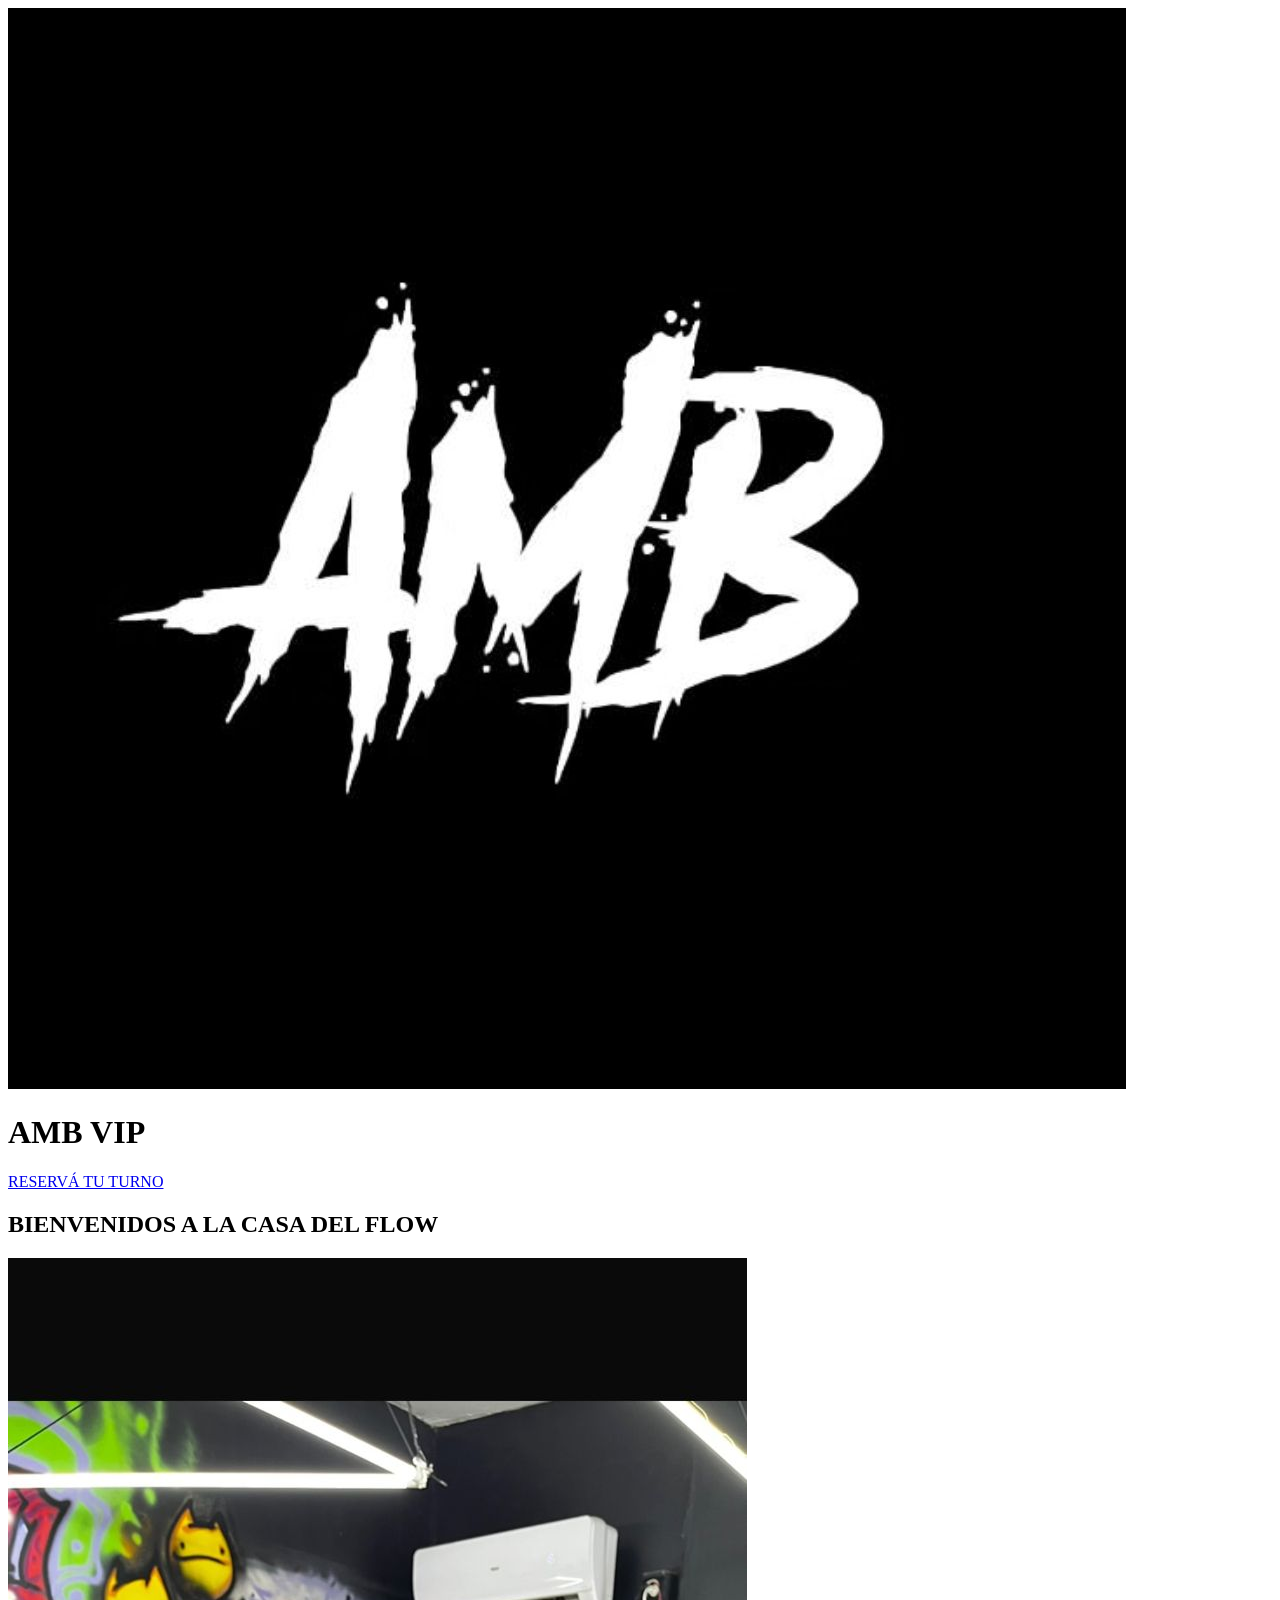
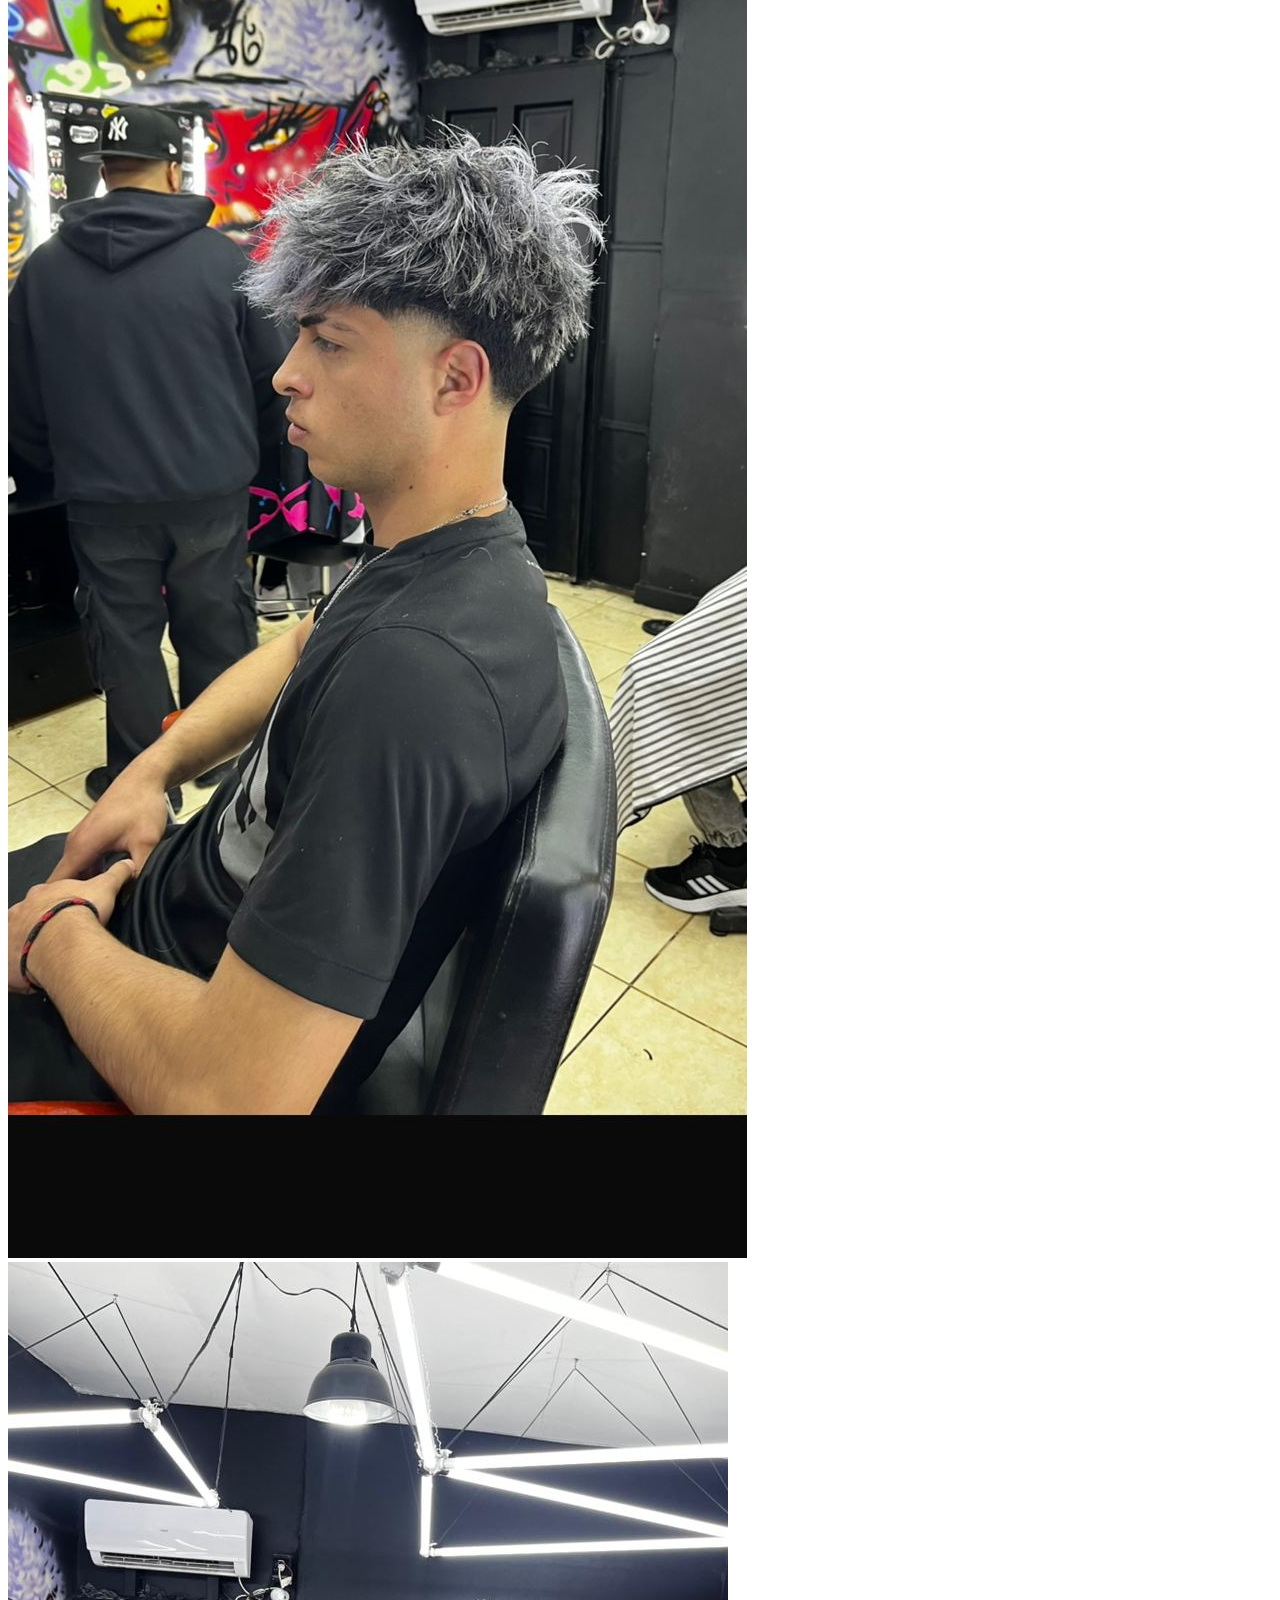
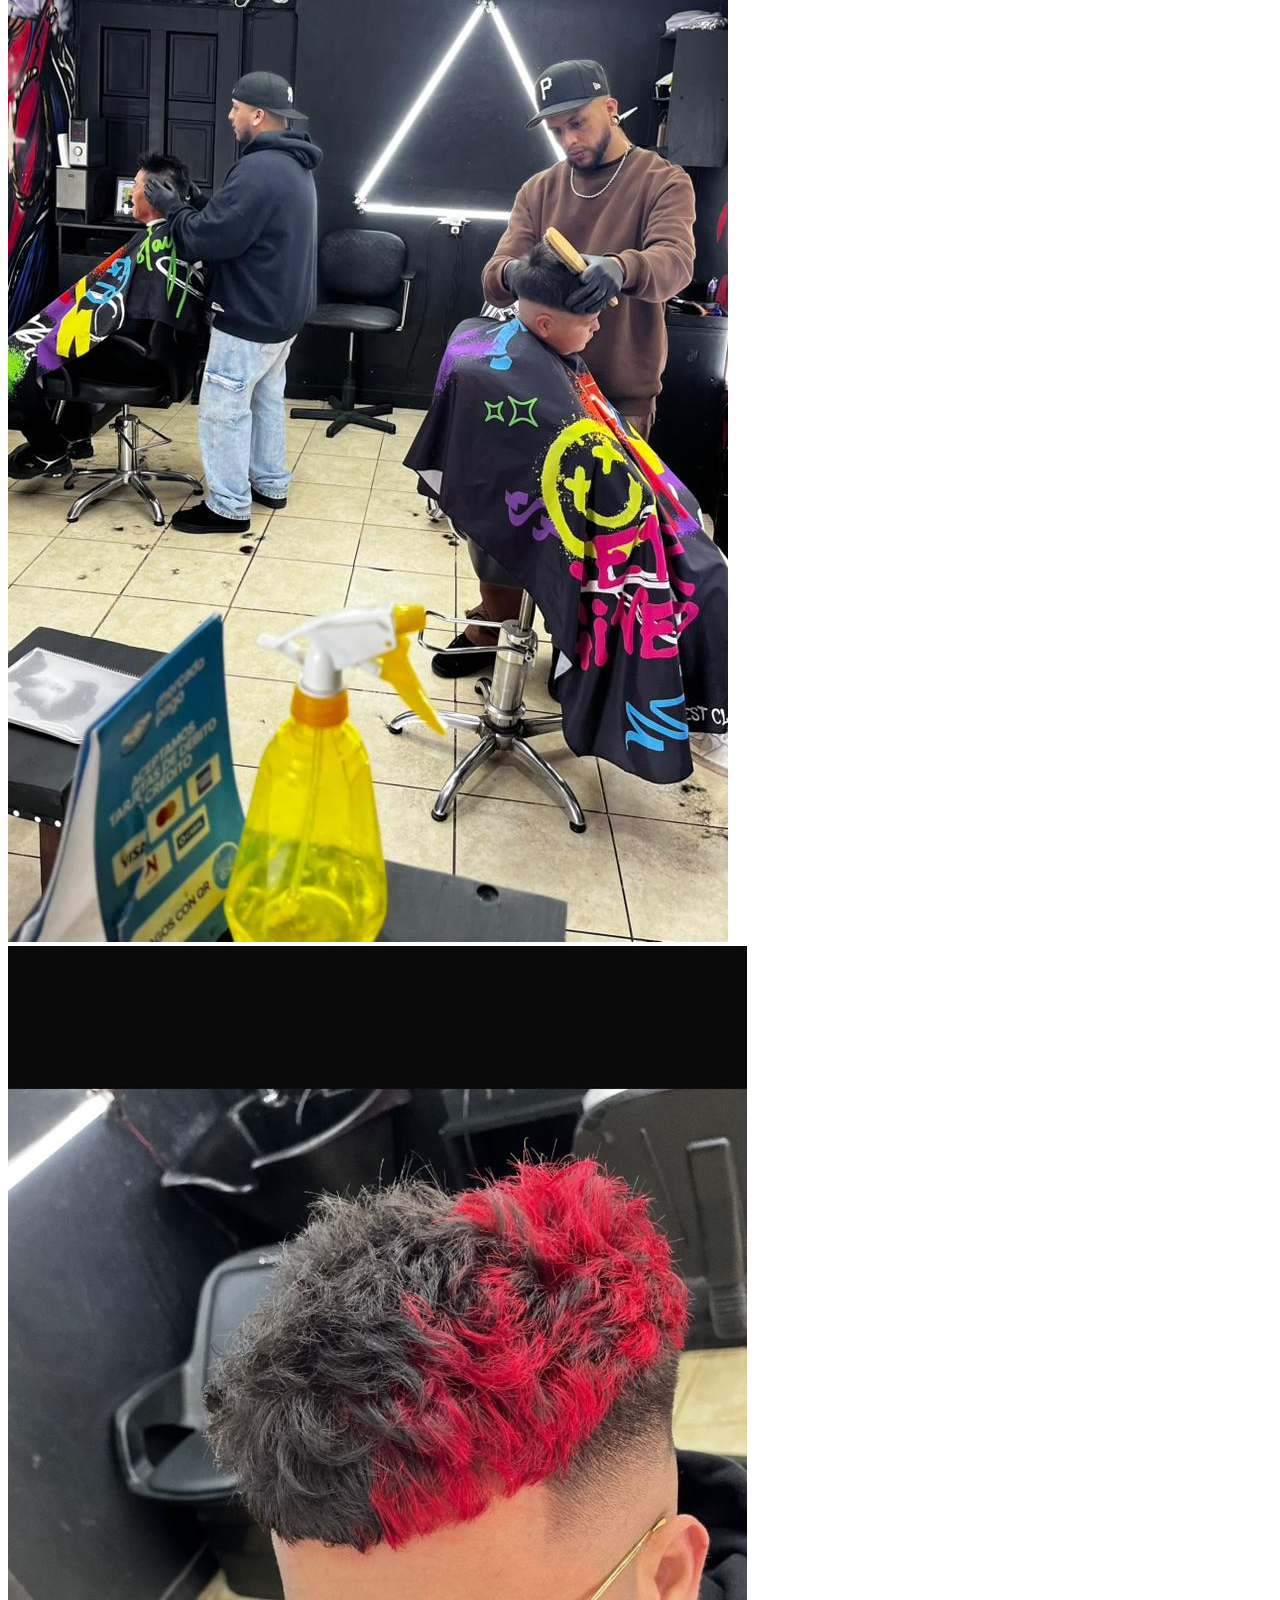
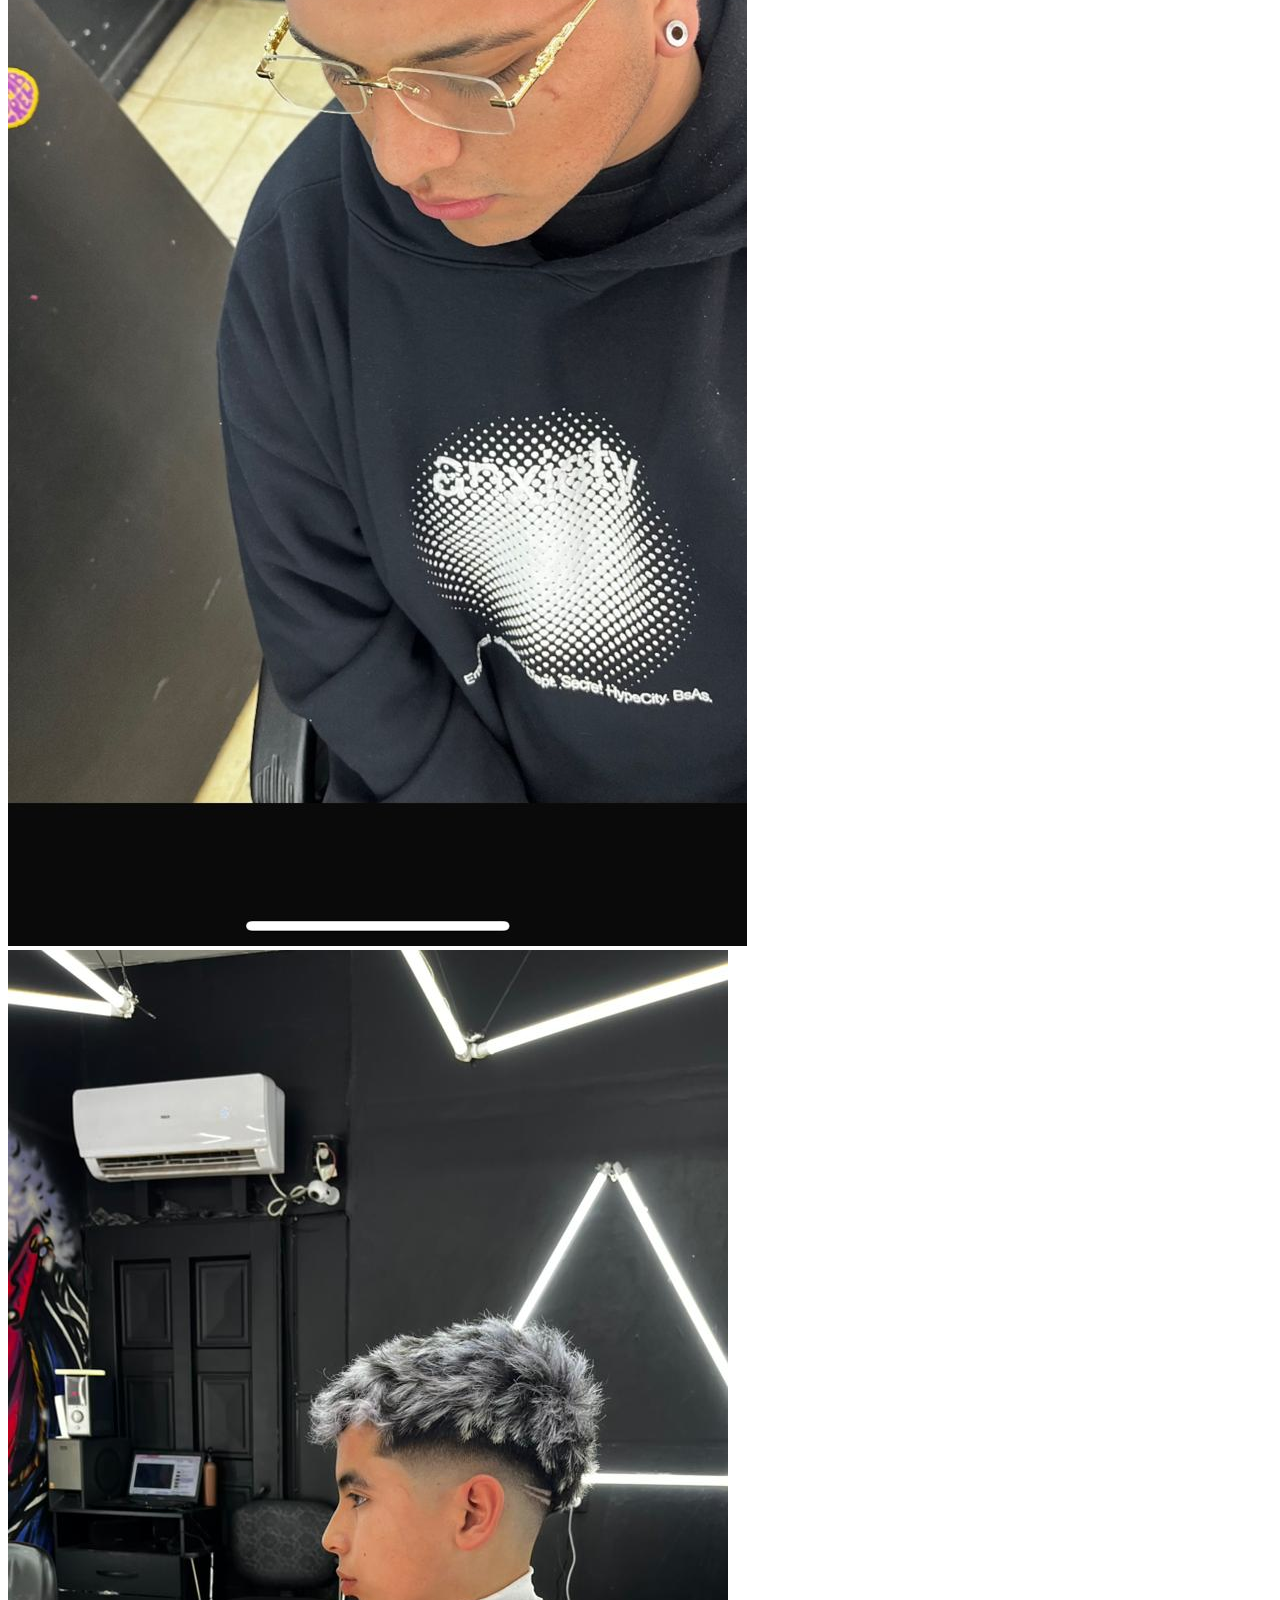
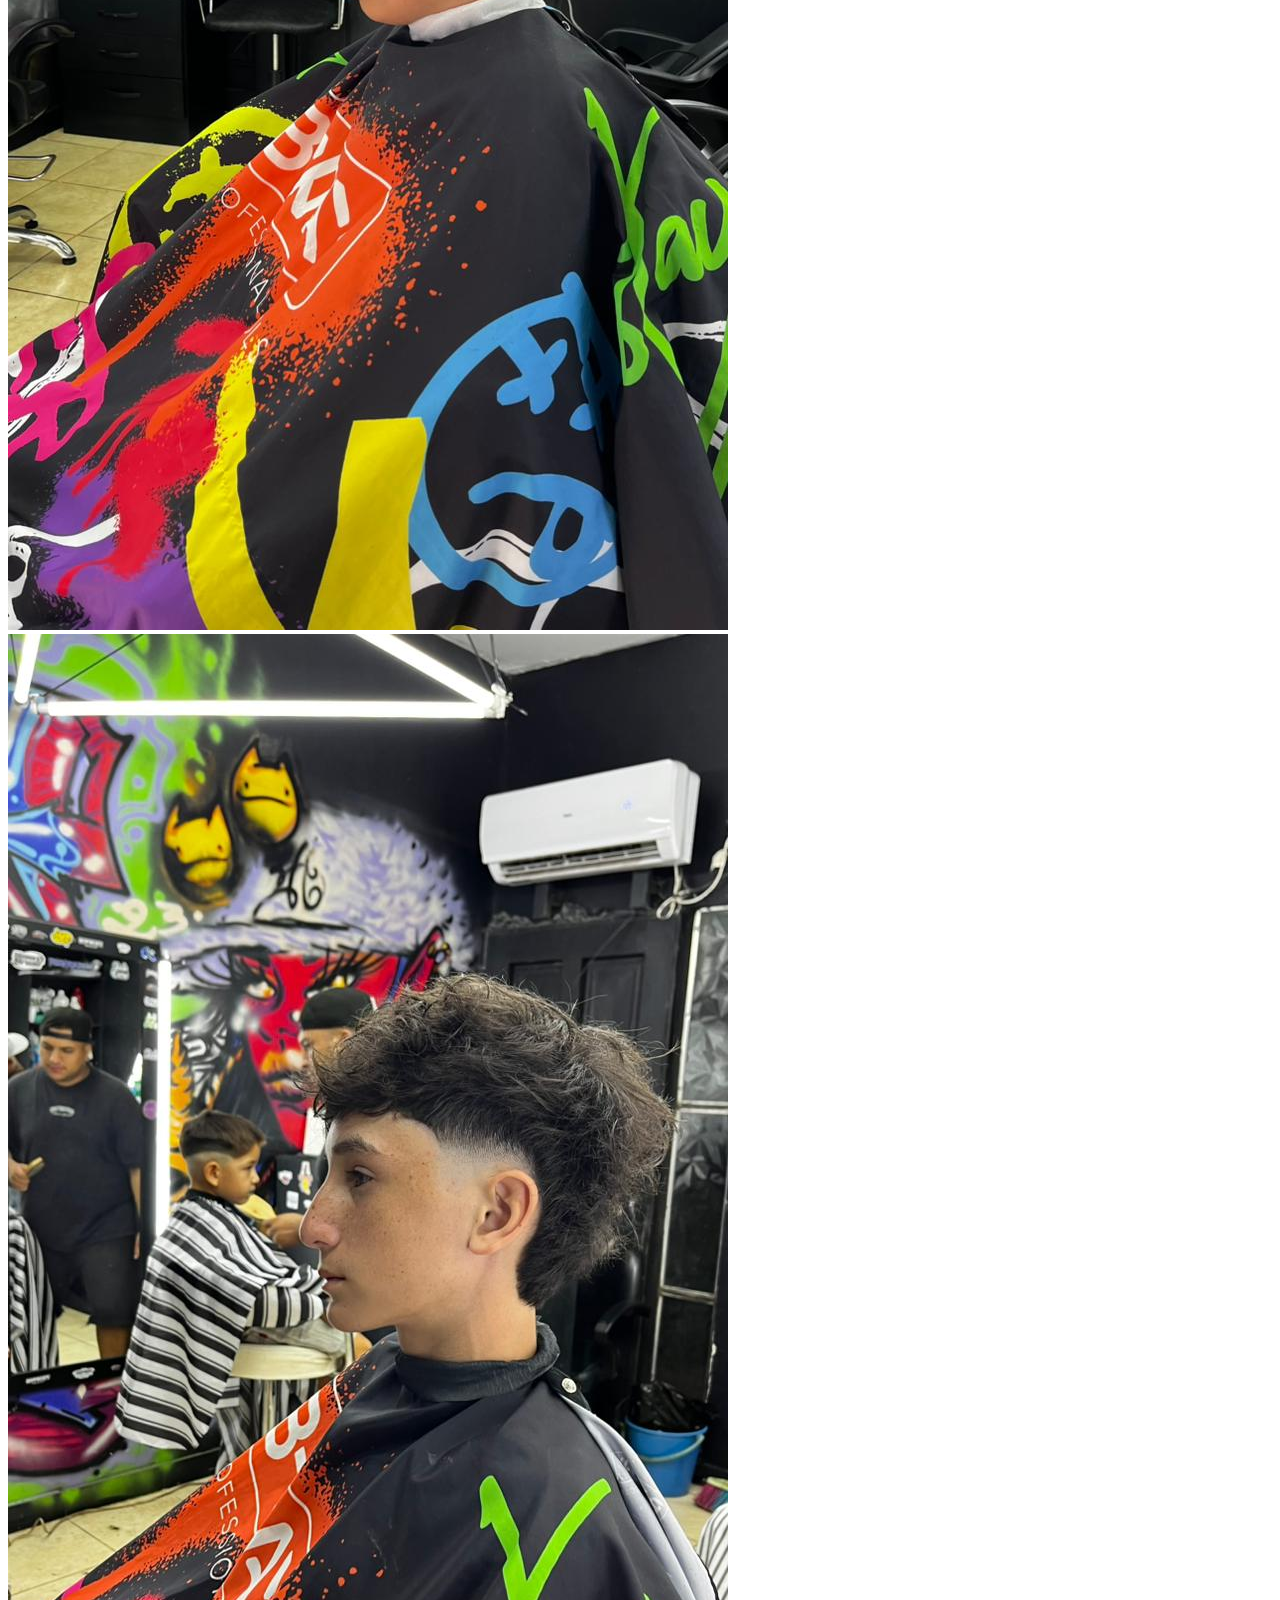
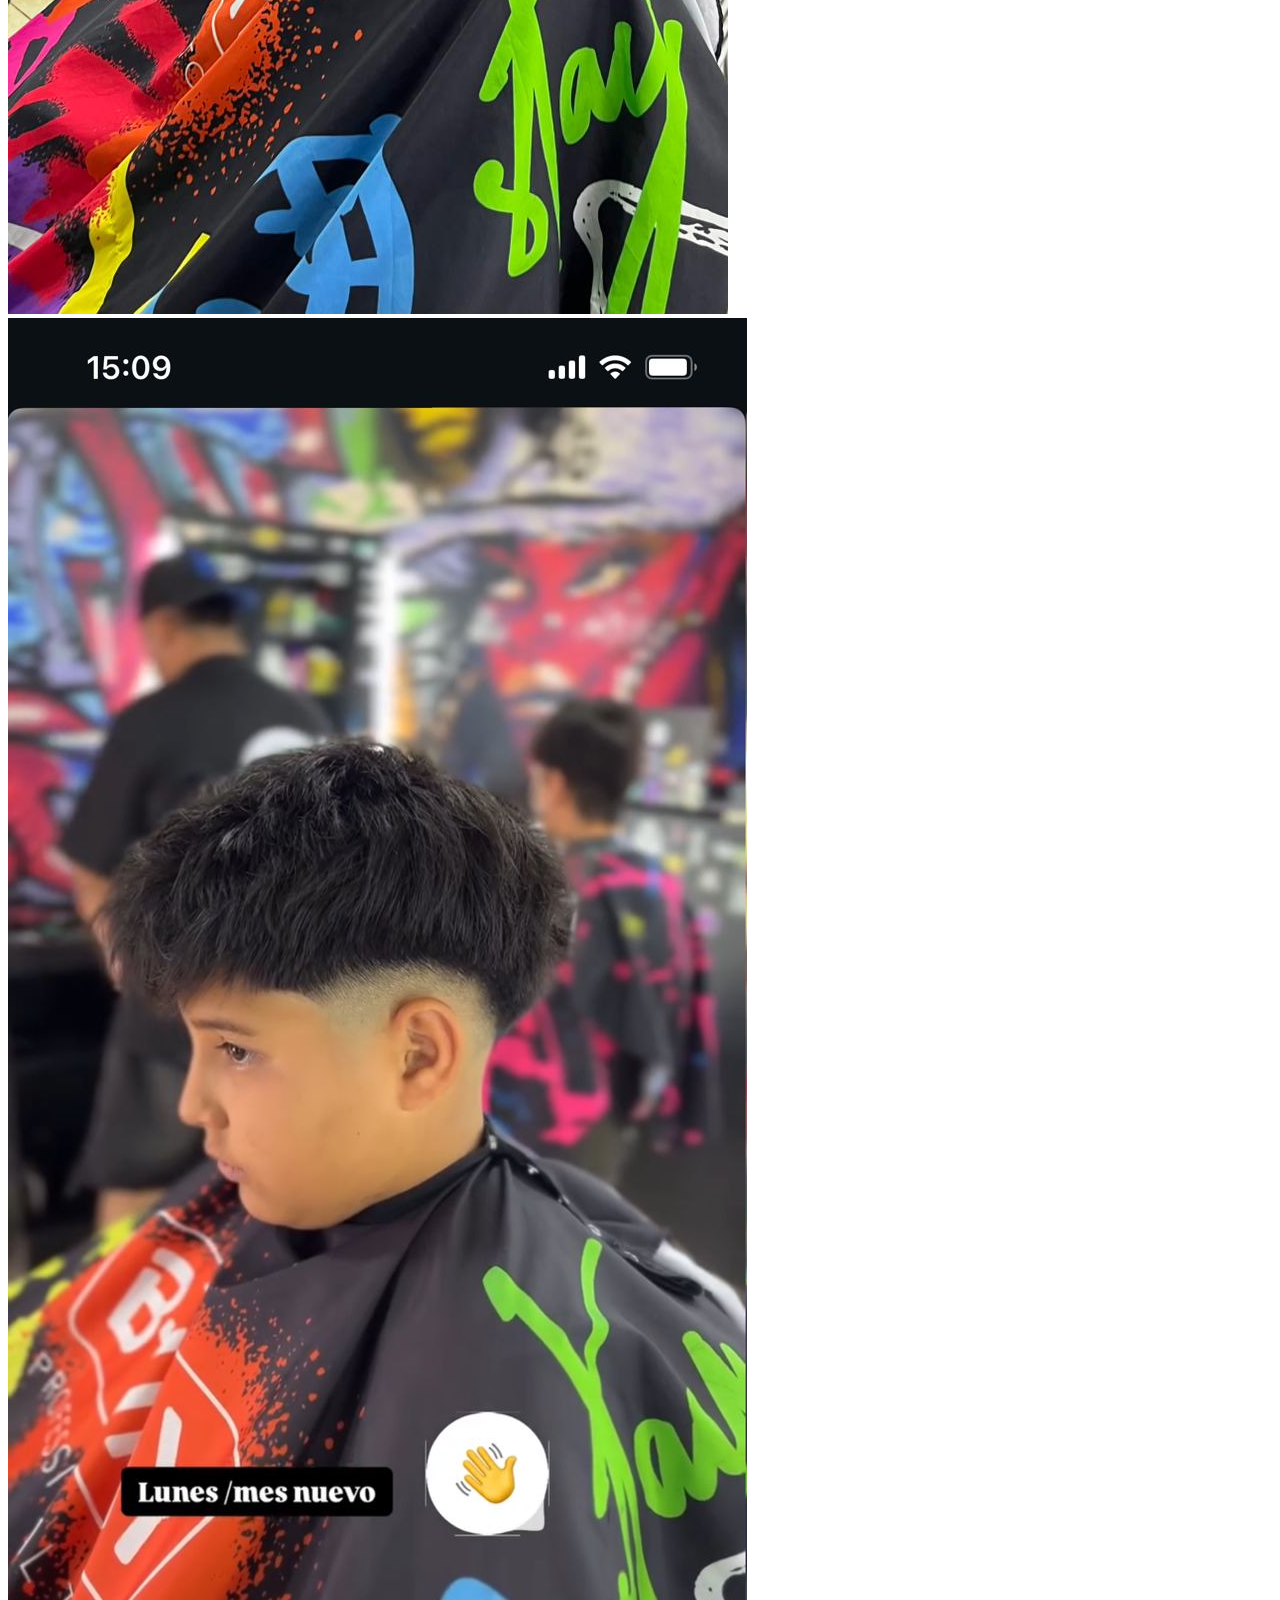
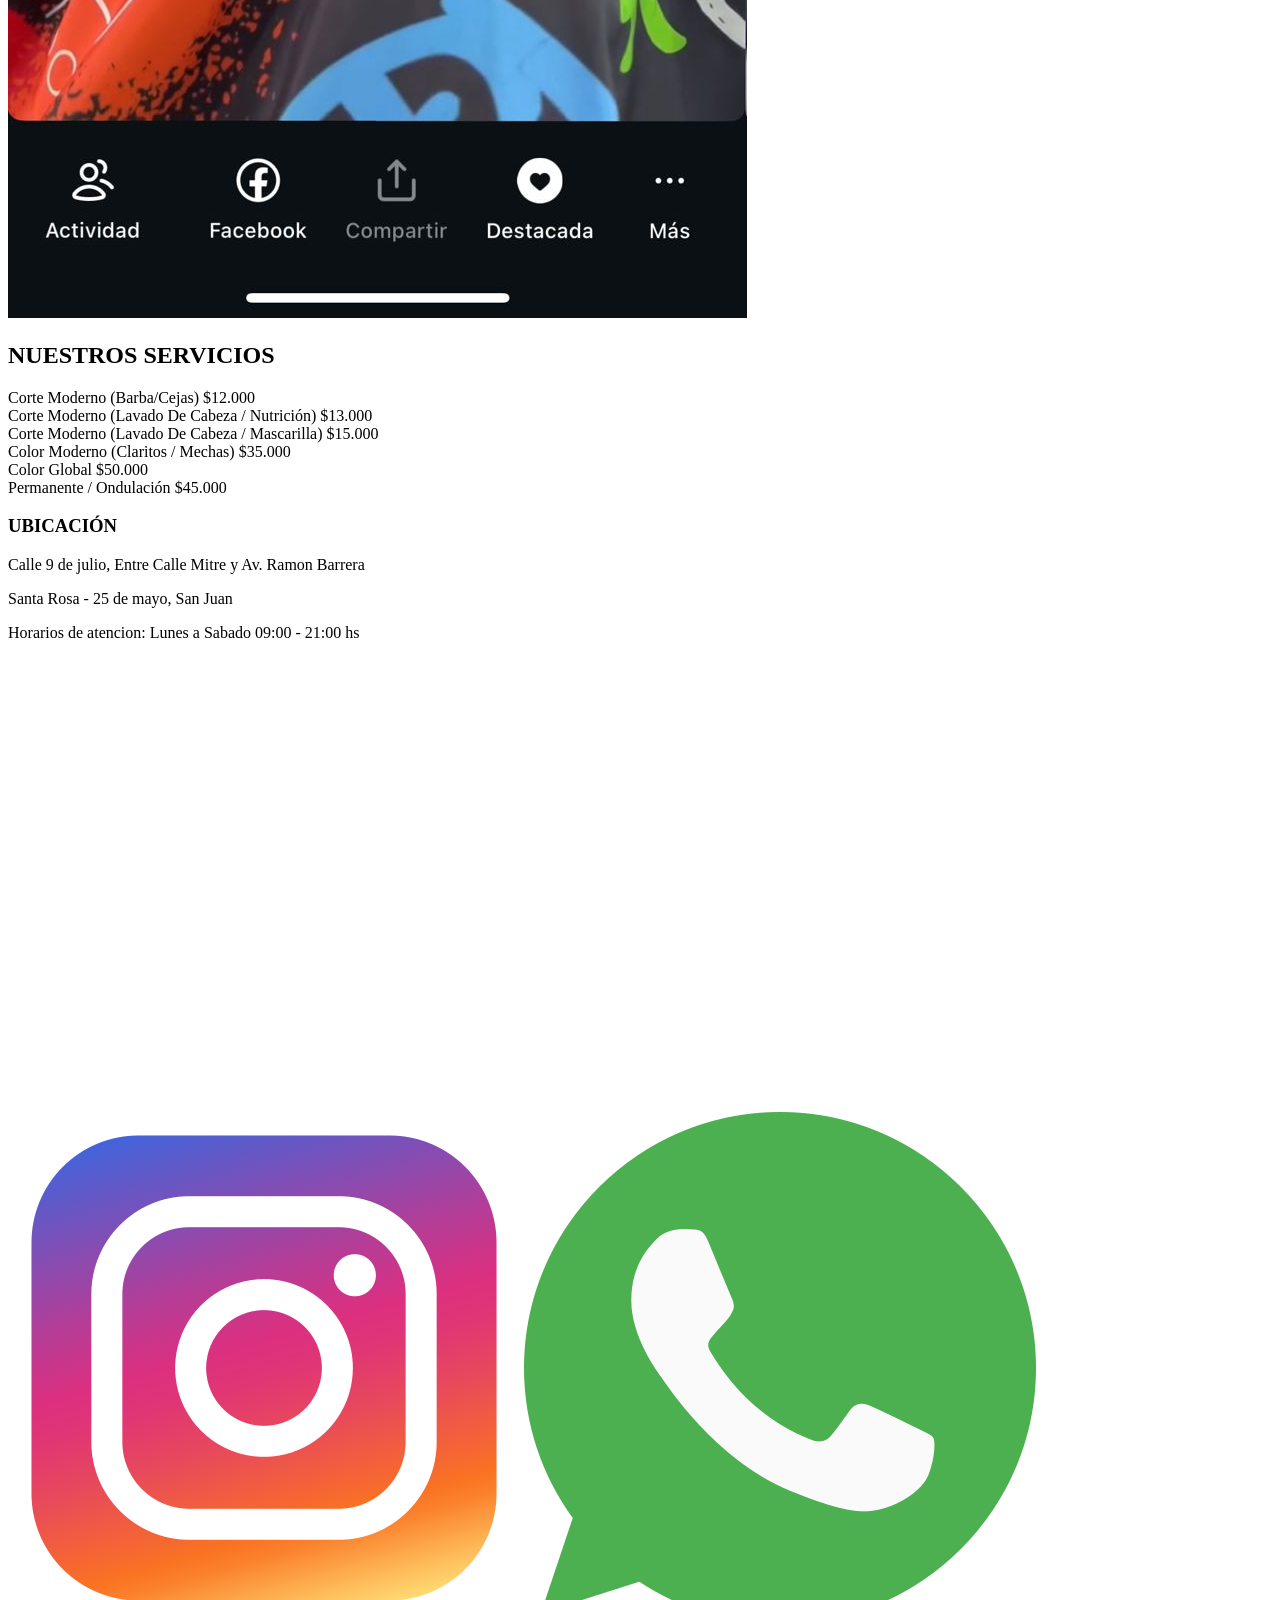
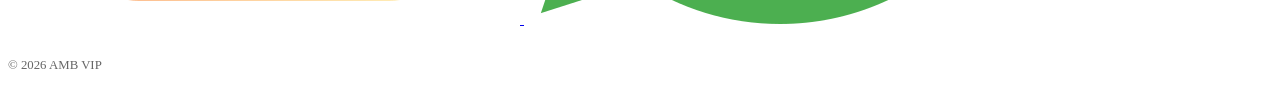
==== index.html @ 4707ce4e "Add files via upload" ====
<!DOCTYPE html>
<html lang="es">
<head>
    <meta charset="UTF-8">
    <meta name="viewport" content="width=device-width, initial-scale=1.0">
    <meta name="theme-color" content="#0d0d0d">
    <link rel="icon" href="logo_1.jpeg" type="image/jpeg">
    <title>AMB VIP | Inicio</title>
    <link rel="stylesheet" href="Style_1.css">
    <link href="https://fonts.googleapis.com/css2?family=Anton&family=Oswald:wght@400;700&family=Roboto:wght@300;400&display=swap" rel="stylesheet">
</head>
<body>

    <header>
        <img src="logo_1.jpeg" id="logo-principal" alt="Logo">
        
        <h1>AMB VIP</h1>
        <a href="formulario.html" id="boton-reserva" class="btn-reserva">RESERVÁ TU TURNO</a>
    </header>

    <section id="lookbook">
        <h2>BIENVENIDOS A LA CASA DEL FLOW</h2>
        <div class="grid-galeria">
            <div class="card-foto"><img src="foto1.jpeg" alt="Corte 1"></div>
            <div class="card-foto"><img src="foto2.jpeg" alt="Corte 2"></div>
            <div class="card-foto"><img src="foto3.jpeg" alt="Corte 3"></div>
            <div class="card-foto"><img src="foto4.jpeg" alt="Corte 4"></div>
            <div class="card-foto"><img src="foto5.jpeg" alt="Corte 5"></div>
            <div class="card-foto"><img src="foto6.jpeg" alt="Corte 6"></div>
        </div>
    </section>

    <section id="servicios">
        <h2>NUESTROS SERVICIOS</h2>
        <div class="lista-precios">
            <div class="item-precio">
                <span class="servicio">Corte Moderno (Barba/Cejas)</span>
                <span class="puntos"></span>
                <span class="precio">$12.000</span>
            </div>
            <div class="item-precio">
                <span class="servicio">Corte Moderno (Lavado De Cabeza / Nutrición)</span>
                <span class="puntos"></span>
                <span class="precio">$13.000</span>
            </div>
            <div class="item-precio">
                <span class="servicio">Corte Moderno (Lavado De Cabeza / Mascarilla)</span>
                <span class="puntos"></span>
                <span class="precio">$15.000</span>
            </div>
            <div class="item-precio">
                <span class="servicio">Color Moderno (Claritos / Mechas)</span>
                <span class="puntos"></span>
                <span class="precio">$35.000</span>
            </div>
            <div class="item-precio">
                <span class="servicio">Color Global</span>
                <span class="puntos"></span>
                <span class="precio">$50.000</span>
            </div>
            <div class="item-precio">
                <span class="servicio">Permanente / Ondulación</span>
                <span class="puntos"></span>
                <span class="precio">$45.000</span>
            </div>
        </div>
    </section>

    <footer>
        <div class="footer-content">
            <h3>UBICACIÓN</h3>
            <p>Calle 9 de julio, Entre Calle Mitre y Av. Ramon Barrera</p>
            <p>Santa Rosa - 25 de mayo, San Juan</p>
            <p>Horarios de atencion: Lunes a Sabado 09:00 - 21:00 hs</p>
            
            <div class="map-container">
                <iframe src="https://www.google.com/maps/embed?pb=!1m18!1m12!1m3!1d1167.2320628556251!2d-68.31467942738881!3d-31.74550204469777!2m3!1f0!2f0!3f0!3m2!1i1024!2i768!4f13.1!3m3!1m2!1s0x968105f3e733da51%3A0xf9f2771a31c8fe1!2sAMB%20BARBER%20CREW!5e0!3m2!1ses-419!2sar!4v1773556820463!5m2!1ses-419!2sar" width="600" height="450" style="border:0;" allowfullscreen="" loading="lazy" referrerpolicy="no-referrer-when-downgrade"></iframe>
            </div>
    
            <div class="footer-links">
                <a href="https://instagram.com/amb_barbers_crew" target="_blank">
                    <img src="instagram.png" alt="Instagram" class="icon">
                </a>
                <a href="https://wa.me/5491100000000" target="_blank">
                    <img src="whatsapp.png" alt="WhatsApp" class="icon">
                </a>
            </div>
            
            <p style="margin-top: 30px; font-size: 0.8rem; color: #666;">© 2026 AMB VIP</p>
        </div>
    </footer>

    <script>
        document.addEventListener('DOMContentLoaded', () => {
            
            // Lógica del logo secreto
            const logo = document.getElementById('logo-principal');
            if (logo) {
                logo.addEventListener('dblclick', () => {
                    window.location.href = "admi.html";
                });
            }

            // Lógica del botón de reserva (si el href del HTML no te basta)
            const btnReserva = document.getElementById('boton-reserva');
            if (btnReserva) {
                btnReserva.addEventListener('click', (e) => {
                    // Si quieres que haga algo especial antes de ir al formulario
                    console.log("Redirigiendo a formulario...");
                });
            }
        });
    </script>
</body>
</html>
</body>
</html>
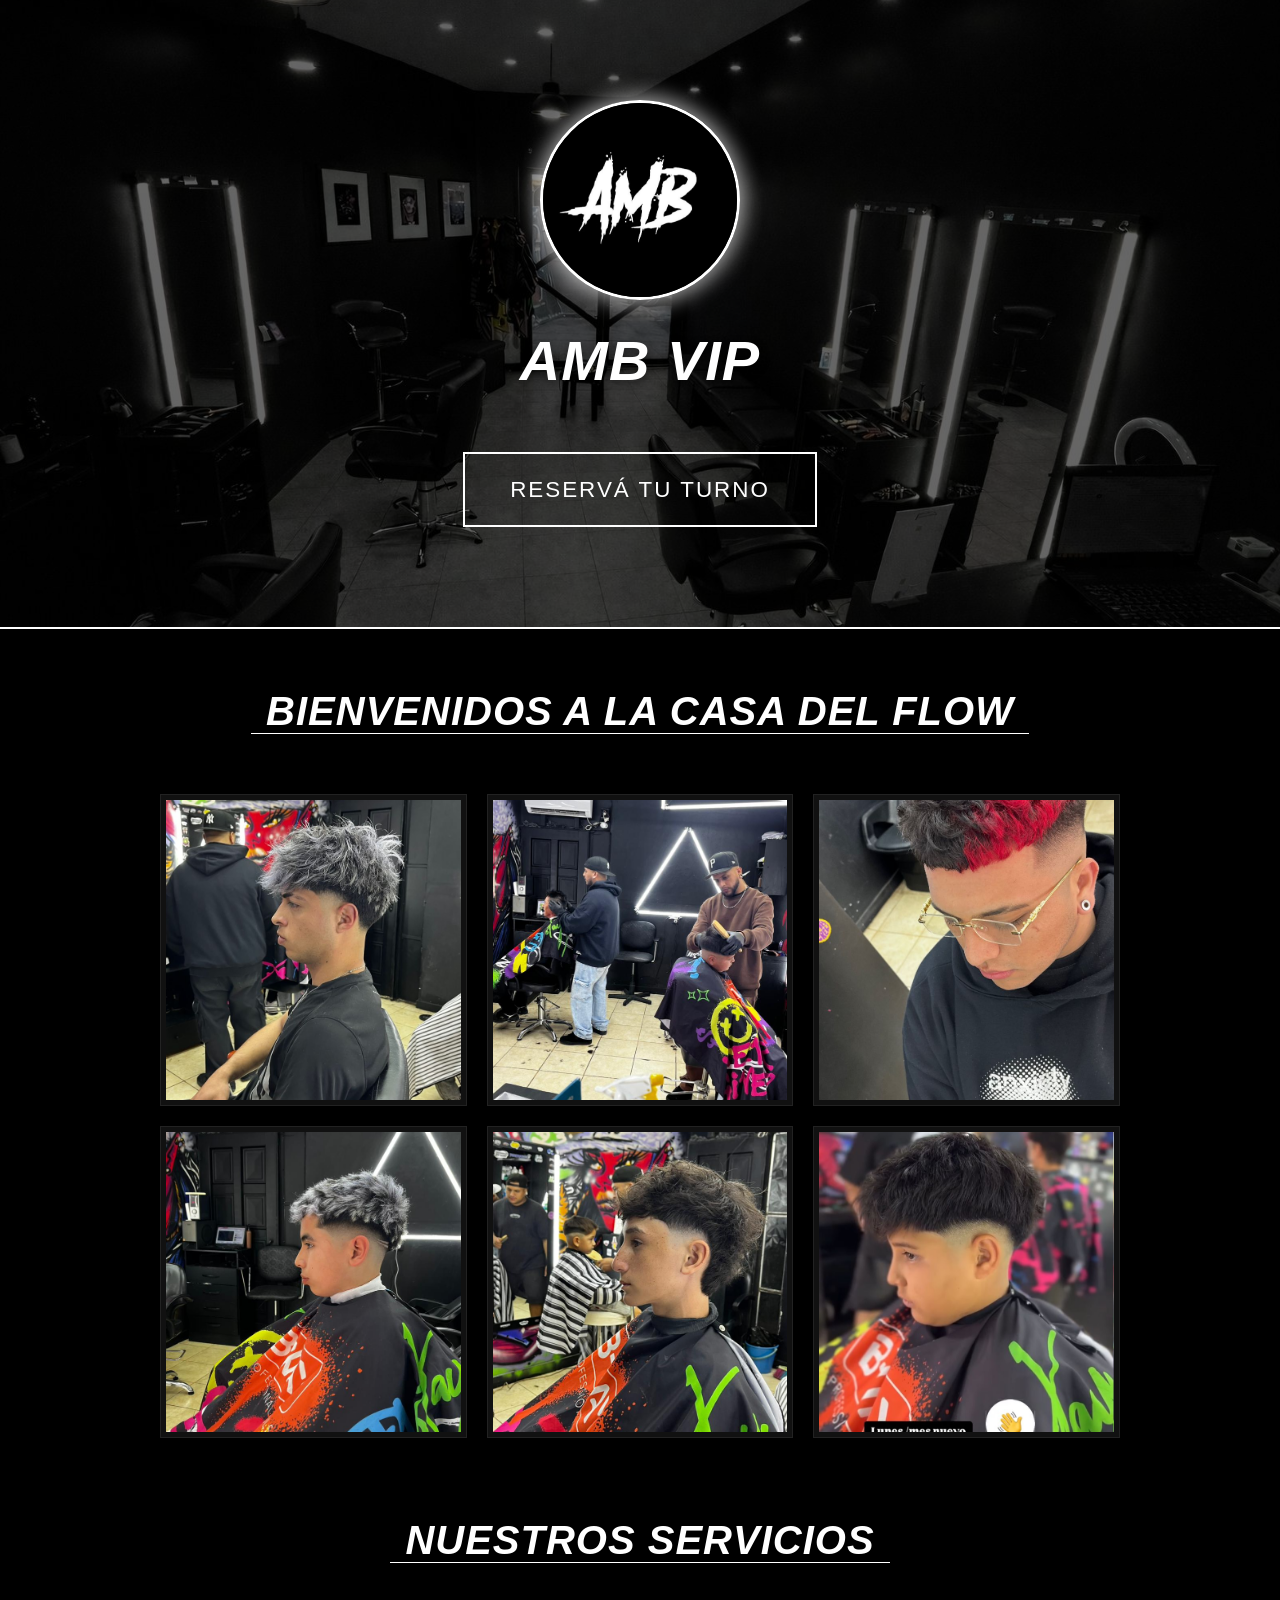
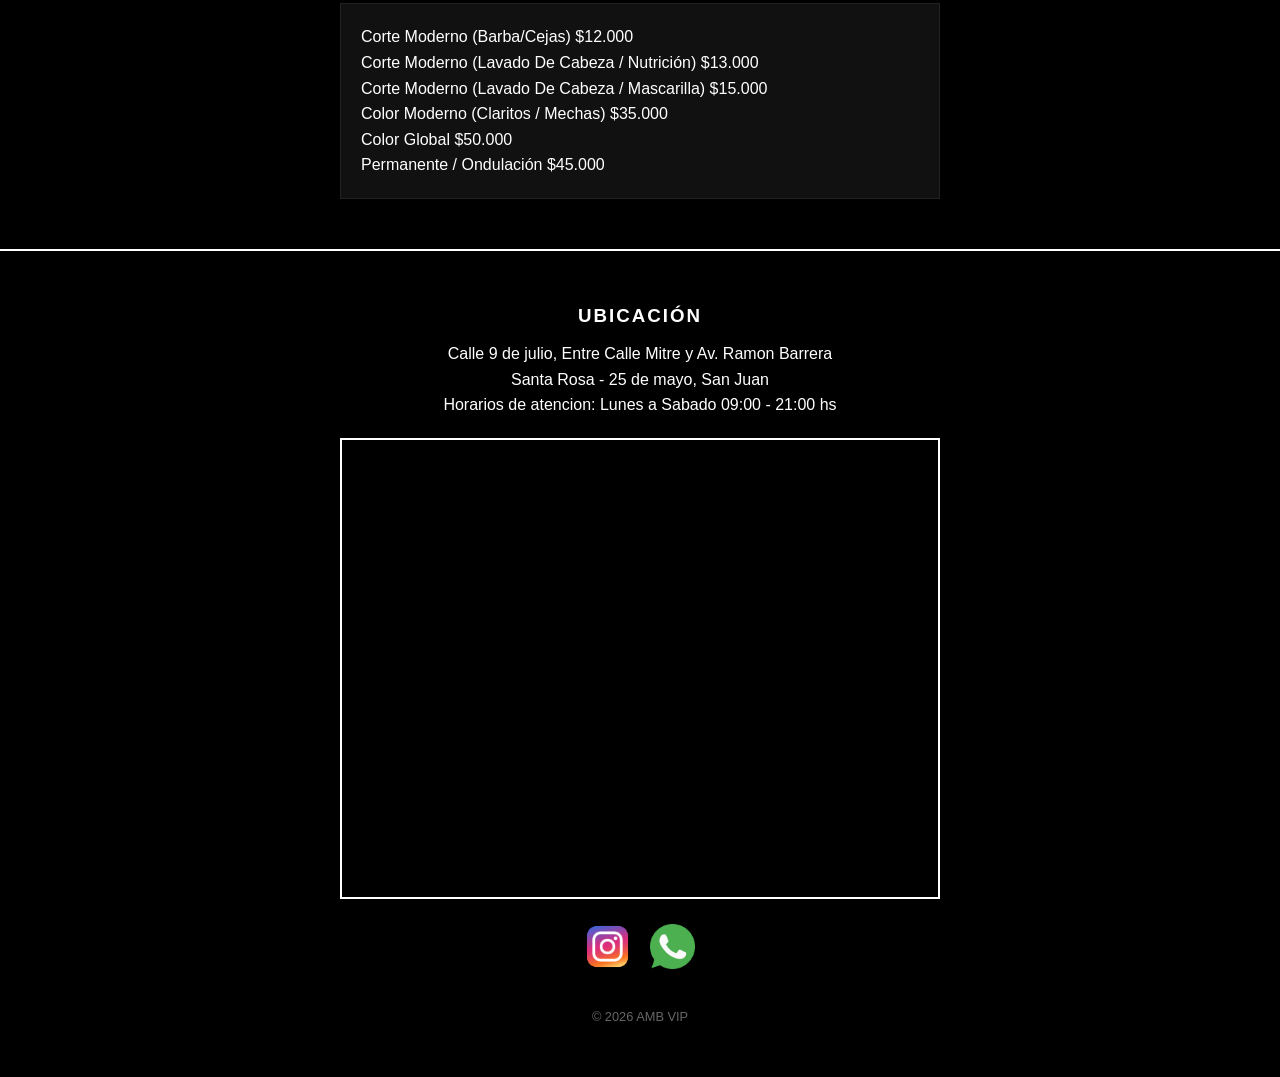
==== commit 85ac3385: "Update index.html" ====
--- a/index.html
+++ b/index.html
@@ -6,7 +6,7 @@
     <meta name="theme-color" content="#0d0d0d">
     <link rel="icon" href="logo_1.jpeg" type="image/jpeg">
     <title>AMB VIP | Inicio</title>
-    <link rel="stylesheet" href="Style_1.css">
+    <link rel="stylesheet" href="style_1.css">
     <link href="https://fonts.googleapis.com/css2?family=Anton&family=Oswald:wght@400;700&family=Roboto:wght@300;400&display=swap" rel="stylesheet">
 </head>
 <body>
@@ -114,4 +114,4 @@
 </body>
 </html>
 </body>
-</html>+</html>
--- a/style_1.css
+++ b/style_1.css
@@ -0,0 +1,178 @@
+/* --- ESTILOS GENERALES --- */
+* { box-sizing: border-box; margin: 0; padding: 0; }
+
+body {
+    background-color: #000;
+    color: #fff;
+    font-family: 'Roboto', sans-serif;
+    line-height: 1.6;
+}
+
+/* Aplicá esto a tus títulos para que tengan el máximo impacto */
+/* --- TÍTULOS CON ESTILO URBANO E IMPACTANTE --- */
+h1, h2 {
+    font-family: 'Anton', sans-serif;
+    text-transform: uppercase;
+    font-style: italic; /* <--- Esto es lo que pone la cursiva */
+    letter-spacing: 1px;
+    line-height: 1.1;
+    margin-bottom: 20px;
+}
+
+h1 {
+    font-size: 5rem;
+    text-shadow: 0 4px 10px rgba(0,0,0,0.5);
+}
+/* --- HEADER CON FOTO DE PORTADA --- */
+header {
+    background: linear-gradient(rgba(0,0,0,0.6), rgba(0,0,0,0.6)), url('fachada_nueva.jpeg');
+    background-size: cover;
+    background-position: center;
+    border-bottom: 2px solid #fff;
+    padding: 100px 20px;
+    display: flex;
+    flex-direction: column;
+    justify-content: center;
+    align-items: center;
+    text-align: center;
+}
+
+/* --- EFECTO LUZ LED PARA LOGO --- */
+#logo-principal { 
+    width: 200px !important;  
+    height: 200px !important; 
+    border: 3px solid #fff !important; 
+    margin-bottom: 30px !important;    
+    border-radius: 50%;
+    object-fit: cover;                 
+    cursor: pointer;
+    
+    /* Efecto de luz LED blanca */
+    box-shadow: 0 0 20px 5px rgba(255, 255, 255, 0.6);
+    transition: all 0.3s ease-out;
+}
+
+#logo-principal:hover {
+    box-shadow: 0 0 30px 10px rgba(255, 255, 255, 0.8);
+    transform: scale(1.05);
+}
+
+h1 { font-size: 3.5rem; margin-bottom: 20px; color: #fff; }
+
+.btn-reserva {
+    display: inline-block;
+    padding: 18px 45px; /* Más ancho para que se vea imponente */
+    background: transparent;
+    color: #fff;
+    border: 2px solid #fff; /* Borde fino pero presente */
+    font-family: 'Anton', sans-serif; /* Misma fuente del título */
+    font-size: 1.4rem;
+    letter-spacing: 2px;
+    text-transform: uppercase;
+    text-decoration: none;
+    transition: all 0.4s ease-in-out; /* Transición suave */
+    cursor: pointer;
+    margin-top: 40px;
+}
+
+.btn-reserva:hover {
+    background-color: #fff; /* Se invierten los colores */
+    color: #000;
+    box-shadow: 0 0 20px rgba(255, 255, 255, 0.4); /* Pequeño brillo al pasar el mouse */
+    transform: scale(1.05); /* Un ligero efecto de zoom */
+}
+
+/* --- TÍTULOS CENTRADOS --- */
+h2 {
+    text-align: center;
+    font-size: 2.5rem;
+    margin: 60px auto 40px auto;
+    border-bottom: 1px solid #fff;
+    display: table;
+    padding: 0 15px;
+}
+
+/* --- GALERÍA (FOTOS A COLOR ORIGINAL) --- */
+.grid-galeria {
+    display: grid;
+    grid-template-columns: repeat(auto-fit, minmax(300px, 1fr));
+    gap: 20px;
+    padding: 20px;
+    max-width: 1000px;
+    margin: 0 auto;
+}
+
+.card-foto {
+    background: #111;
+    border: 1px solid #222;
+    padding: 5px;
+    transition: 0.3s;
+}
+
+.card-foto img { 
+    width: 100%; 
+    height: 300px; 
+    object-fit: cover; 
+    display: block; 
+}
+
+.card-foto:hover { 
+    border-color: #fff;
+    transform: scale(1.02);
+}
+
+/* --- SERVICIOS Y PRECIOS --- */
+.lista-precios { 
+    padding: 20px; 
+    background: #111; 
+    margin: 20px auto; 
+    max-width: 600px; 
+    border: 1px solid #222; 
+}
+
+.lista-precios p { 
+    display: flex; 
+    justify-content: space-between; 
+    padding: 15px 0; 
+    border-bottom: 1px solid #222; 
+}
+
+/* --- FOOTER Y MAPA --- */
+footer { 
+    text-align: center; 
+    padding: 50px 20px; 
+    background: #000; 
+    margin-top: 50px; 
+    border-top: 2px solid #fff; 
+}
+
+.map-container {
+    max-width: 600px;
+    margin: 20px auto;
+    border: 2px solid #fff;
+    overflow: hidden;
+}
+
+.footer-links {
+    display: flex;
+    justify-content: center;
+    gap: 20px;
+    margin-top: 25px;
+}
+
+.icon {
+    width: 45px; /* Ajusta el tamaño de tus iconos aquí */
+    height: 45px;
+    transition: 0.3s;
+}
+
+.icon:hover {
+    transform: scale(1.1);
+    opacity: 0.8;
+}
+
+.footer-content h3 {
+    font-family: 'Bebas Neue', sans-serif;
+    margin-bottom: 10px;
+    letter-spacing: 2px;
+}
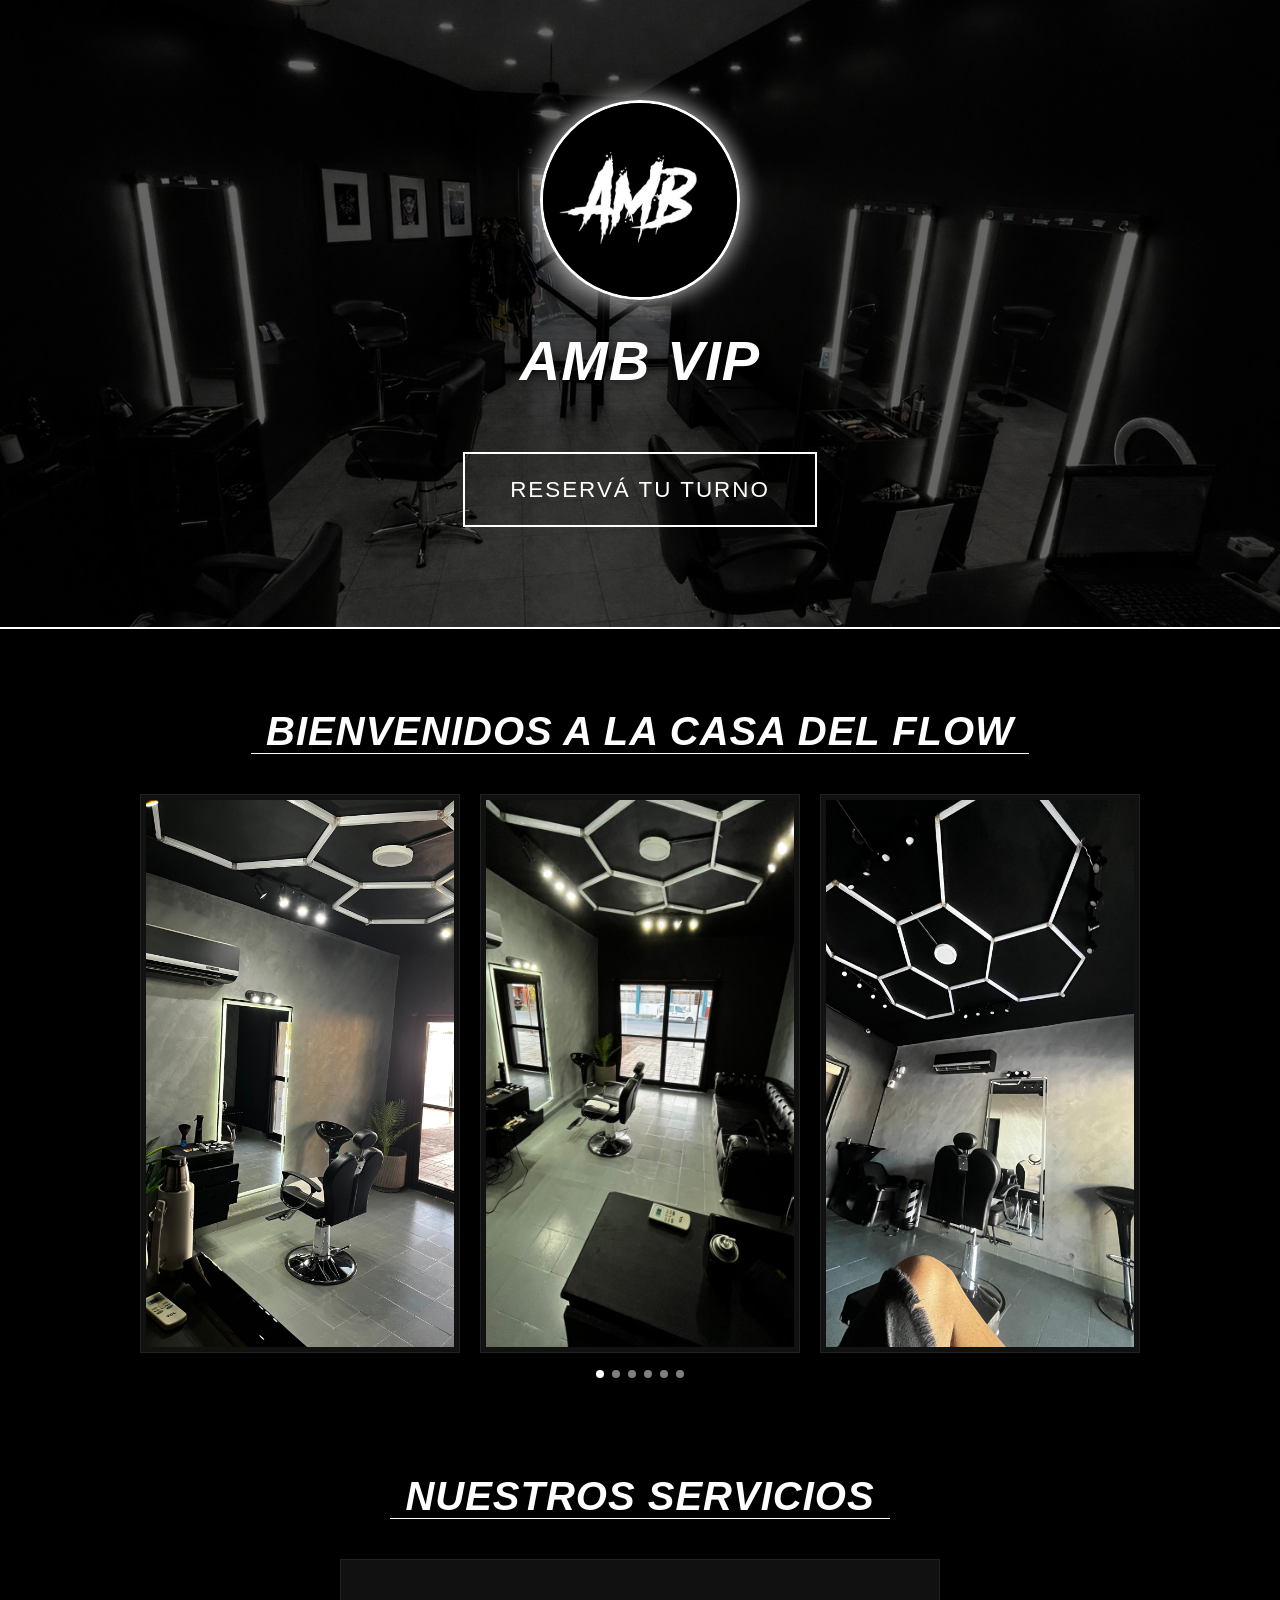
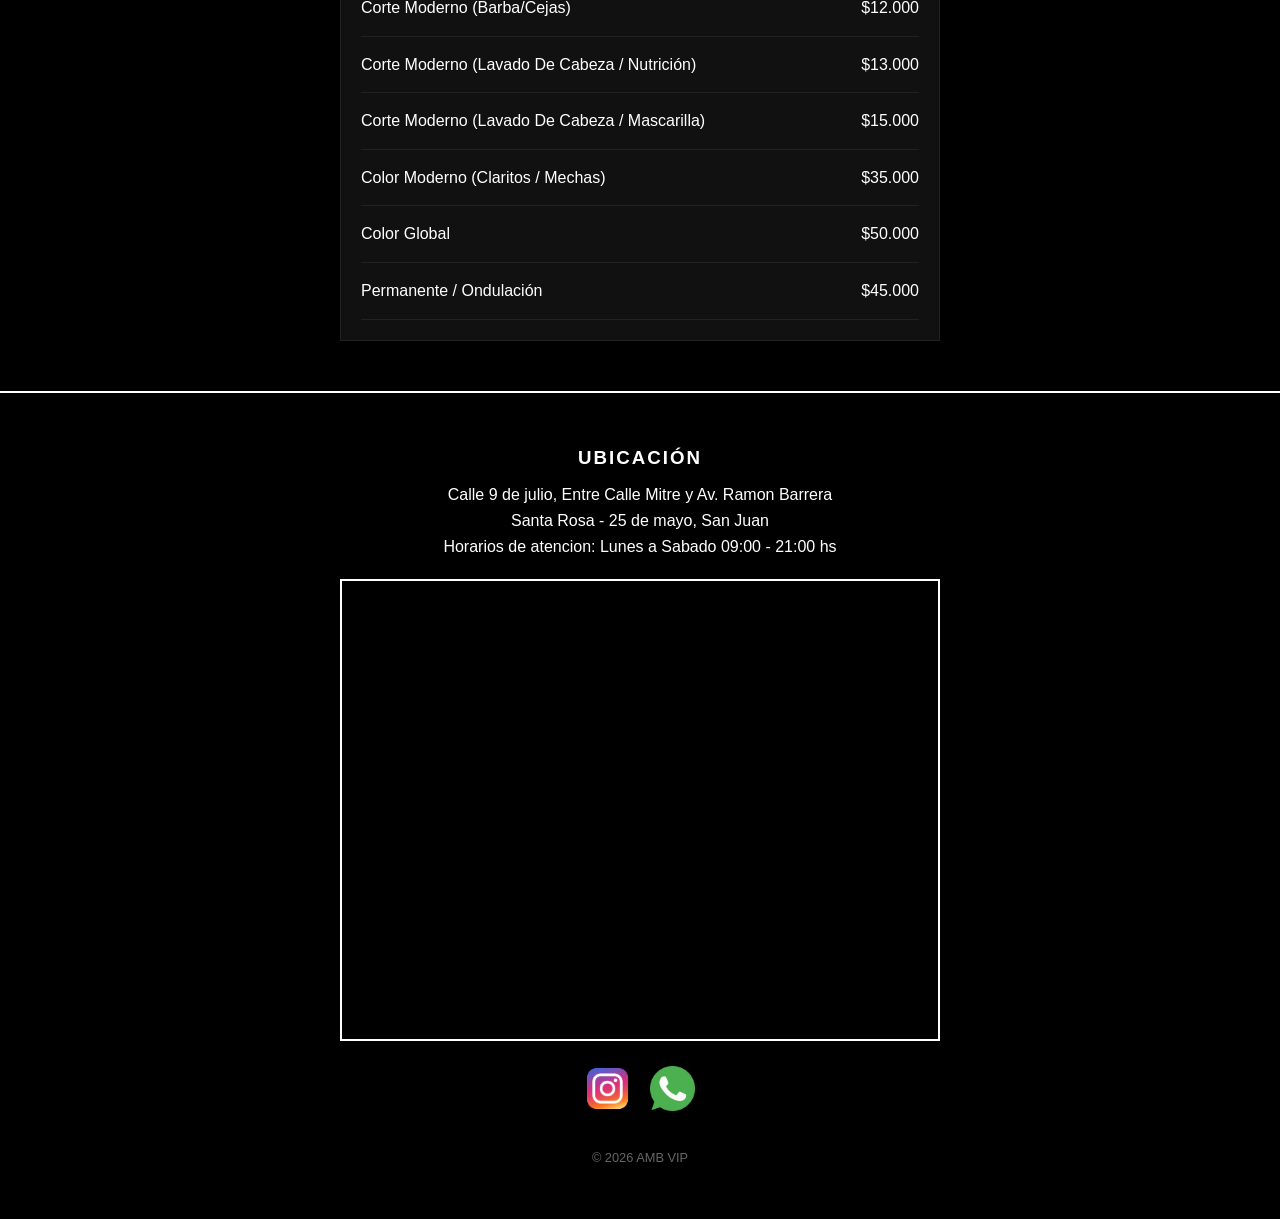
==== commit 4afe121e: "Actualización final AMB VIP - Carrusel y Servicios Sincronización total con la carpeta local del esc" ====
--- a/index.html
+++ b/index.html
@@ -3,9 +3,17 @@
 <head>
     <meta charset="UTF-8">
     <meta name="viewport" content="width=device-width, initial-scale=1.0">
+    <meta property="og:title" content="AMB VIP - Turnos Online" />
+    <meta property="og:description" content="Reservá tu turno rápido y fácil en la mejor barbería." />
+    <meta property="og:image" content="https://amb-vip.github.io/amb-vip-turnos/logo_1.jpeg" />
+    <meta property="og:url" content="https://amb-vip.github.io/amb-vip-turnos/" />
+    <meta property="og:type" content="website" />
     <meta name="theme-color" content="#0d0d0d">
     <link rel="icon" href="logo_1.jpeg" type="image/jpeg">
-    <title>AMB VIP | Inicio</title>
+    <title>AMB VIP - Turnos Online</title>
+    
+    <link rel="stylesheet" href="https://cdn.jsdelivr.net/npm/swiper@11/swiper-bundle.min.css" />
+    
     <link rel="stylesheet" href="style_1.css">
     <link href="https://fonts.googleapis.com/css2?family=Anton&family=Oswald:wght@400;700&family=Roboto:wght@300;400&display=swap" rel="stylesheet">
 </head>
@@ -20,13 +28,17 @@
 
     <section id="lookbook">
         <h2>BIENVENIDOS A LA CASA DEL FLOW</h2>
-        <div class="grid-galeria">
-            <div class="card-foto"><img src="foto1.jpeg" alt="Corte 1"></div>
-            <div class="card-foto"><img src="foto2.jpeg" alt="Corte 2"></div>
-            <div class="card-foto"><img src="foto3.jpeg" alt="Corte 3"></div>
-            <div class="card-foto"><img src="foto4.jpeg" alt="Corte 4"></div>
-            <div class="card-foto"><img src="foto5.jpeg" alt="Corte 5"></div>
-            <div class="card-foto"><img src="foto6.jpeg" alt="Corte 6"></div>
+        
+        <div class="swiper mySwiper">
+            <div class="swiper-wrapper">
+                <div class="swiper-slide"><img src="foto1.jpeg" alt="Corte 1"></div>
+                <div class="swiper-slide"><img src="foto2.jpeg" alt="Corte 2"></div>
+                <div class="swiper-slide"><img src="foto3.jpeg" alt="Corte 3"></div>
+                <div class="swiper-slide"><img src="foto4.jpeg" alt="Corte 4"></div>
+                <div class="swiper-slide"><img src="foto5.jpeg" alt="Corte 5"></div>
+                <div class="swiper-slide"><img src="foto6.jpeg" alt="Corte 6"></div>
+            </div>
+            <div class="swiper-pagination"></div>
         </div>
     </section>
 
@@ -90,7 +102,29 @@
         </div>
     </footer>
 
+    <script src="https://cdn.jsdelivr.net/npm/swiper@11/swiper-bundle.min.js"></script>
+
     <script>
+        // Inicializar Swiper
+        var swiper = new Swiper(".mySwiper", {
+            loop: true,
+            pagination: {
+                el: ".swiper-pagination",
+                clickable: true,
+            },
+            breakpoints: {
+                320: { // Celulares
+                    slidesPerView: 1,
+                    spaceBetween: 10
+                },
+                768: { // Tablets y PC
+                    slidesPerView: 3,
+                    spaceBetween: 20
+                }
+            }
+        });
+
+        // Tus scripts originales
         document.addEventListener('DOMContentLoaded', () => {
             
             // Lógica del logo secreto
@@ -101,17 +135,14 @@
                 });
             }
 
-            // Lógica del botón de reserva (si el href del HTML no te basta)
+            // Lógica del botón de reserva
             const btnReserva = document.getElementById('boton-reserva');
             if (btnReserva) {
                 btnReserva.addEventListener('click', (e) => {
-                    // Si quieres que haga algo especial antes de ir al formulario
                     console.log("Redirigiendo a formulario...");
                 });
             }
         });
     </script>
 </body>
-</html>
-</body>
-</html>
+</html>
--- a/style_1.css
+++ b/style_1.css
@@ -1,5 +1,11 @@
-/* --- ESTILOS GENERALES --- */
-* { box-sizing: border-box; margin: 0; padding: 0; }
+/* =========================================
+   RESETEO GENERAL Y BODY
+========================================= */
+* { 
+    box-sizing: border-box; 
+    margin: 0; 
+    padding: 0; 
+}
 
 body {
     background-color: #000;
@@ -8,22 +14,36 @@
     line-height: 1.6;
 }
 
-/* Aplicá esto a tus títulos para que tengan el máximo impacto */
-/* --- TÍTULOS CON ESTILO URBANO E IMPACTANTE --- */
+/* =========================================
+   TIPOGRAFÍA Y TÍTULOS
+========================================= */
 h1, h2 {
     font-family: 'Anton', sans-serif;
     text-transform: uppercase;
-    font-style: italic; /* <--- Esto es lo que pone la cursiva */
+    font-style: italic; 
     letter-spacing: 1px;
     line-height: 1.1;
     margin-bottom: 20px;
 }
 
 h1 {
-    font-size: 5rem;
+    font-size: 3.5rem;
+    color: #fff;
     text-shadow: 0 4px 10px rgba(0,0,0,0.5);
 }
-/* --- HEADER CON FOTO DE PORTADA --- */
+
+h2 {
+    text-align: center;
+    font-size: 2.5rem;
+    margin: 60px auto 40px auto;
+    border-bottom: 1px solid #fff;
+    display: table;
+    padding: 0 15px;
+}
+
+/* =========================================
+   HEADER Y LOGO
+========================================= */
 header {
     background: linear-gradient(rgba(0,0,0,0.6), rgba(0,0,0,0.6)), url('fachada_nueva.jpeg');
     background-size: cover;
@@ -37,7 +57,6 @@
     text-align: center;
 }
 
-/* --- EFECTO LUZ LED PARA LOGO --- */
 #logo-principal { 
     width: 200px !important;  
     height: 200px !important; 
@@ -46,8 +65,6 @@
     border-radius: 50%;
     object-fit: cover;                 
     cursor: pointer;
-    
-    /* Efecto de luz LED blanca */
     box-shadow: 0 0 20px 5px rgba(255, 255, 255, 0.6);
     transition: all 0.3s ease-out;
 }
@@ -57,71 +74,85 @@
     transform: scale(1.05);
 }
 
-h1 { font-size: 3.5rem; margin-bottom: 20px; color: #fff; }
-
+/* =========================================
+   BOTONES
+========================================= */
 .btn-reserva {
     display: inline-block;
-    padding: 18px 45px; /* Más ancho para que se vea imponente */
+    padding: 18px 45px; 
     background: transparent;
     color: #fff;
-    border: 2px solid #fff; /* Borde fino pero presente */
-    font-family: 'Anton', sans-serif; /* Misma fuente del título */
+    border: 2px solid #fff; 
+    font-family: 'Anton', sans-serif; 
     font-size: 1.4rem;
     letter-spacing: 2px;
     text-transform: uppercase;
     text-decoration: none;
-    transition: all 0.4s ease-in-out; /* Transición suave */
+    transition: all 0.4s ease-in-out; 
     cursor: pointer;
     margin-top: 40px;
 }
 
 .btn-reserva:hover {
-    background-color: #fff; /* Se invierten los colores */
+    background-color: #fff; 
     color: #000;
-    box-shadow: 0 0 20px rgba(255, 255, 255, 0.4); /* Pequeño brillo al pasar el mouse */
-    transform: scale(1.05); /* Un ligero efecto de zoom */
-}
-
-/* --- TÍTULOS CENTRADOS --- */
-h2 {
-    text-align: center;
-    font-size: 2.5rem;
-    margin: 60px auto 40px auto;
-    border-bottom: 1px solid #fff;
-    display: table;
-    padding: 0 15px;
-}
-
-/* --- GALERÍA (FOTOS A COLOR ORIGINAL) --- */
-.grid-galeria {
-    display: grid;
-    grid-template-columns: repeat(auto-fit, minmax(300px, 1fr));
-    gap: 20px;
-    padding: 20px;
+    box-shadow: 0 0 20px rgba(255, 255, 255, 0.4); 
+    transform: scale(1.05); 
+}
+
+/* =========================================
+   CARRUSEL SWIPER (REEMPLAZA GALERÍA)
+========================================= */
+#lookbook {
+    padding: 20px 0;
+    overflow: hidden; 
     max-width: 1000px;
     margin: 0 auto;
 }
 
-.card-foto {
-    background: #111;
-    border: 1px solid #222;
-    padding: 5px;
-    transition: 0.3s;
-}
-
-.card-foto img { 
-    width: 100%; 
-    height: 300px; 
-    object-fit: cover; 
-    display: block; 
-}
-
-.card-foto:hover { 
+.swiper {
+    width: 100%;
+    height: 100%;
+    padding-bottom: 40px; 
+}
+
+.swiper-slide {
+    text-align: center;
+    display: flex;
+    justify-content: center;
+    align-items: center;
+}
+
+/* --- EN TU ARCHIVO CSS BUSCÁ ESTE BLOQUE Y CAMBIALO --- */
+
+.swiper-slide img {
+    display: block;
+    width: 100%;       /* Mantiene el ancho total del contenedor */
+    height: auto;      /* <--- ESTE ES EL CAMBIO CLAVE: la altura se ajusta sola */
+    object-fit: contain; /* <--- OPCIONAL: Asegura que la imagen entre entera sin cortarse si hay espacio extra */
+    border: 1px solid #222; /* Tu borde original */
+    background: #111; /* Tu fondo original */
+    padding: 5px; /* Tu padding original */
+}
+
+.swiper-slide img:hover { 
     border-color: #fff;
     transform: scale(1.02);
 }
 
-/* --- SERVICIOS Y PRECIOS --- */
+/* Paginación del carrusel */
+.swiper-pagination-bullet {
+    background: #fff !important;
+    opacity: 0.5;
+}
+
+.swiper-pagination-bullet-active {
+    opacity: 1 !important;
+}
+
+/* =========================================
+   SERVICIOS Y PRECIOS
+========================================= */
 .lista-precios { 
     padding: 20px; 
     background: #111; 
@@ -130,14 +161,16 @@
     border: 1px solid #222; 
 }
 
-.lista-precios p { 
+.item-precio { 
     display: flex; 
     justify-content: space-between; 
     padding: 15px 0; 
     border-bottom: 1px solid #222; 
 }
 
-/* --- FOOTER Y MAPA --- */
+/* =========================================
+   FOOTER Y MAPA
+========================================= */
 footer { 
     text-align: center; 
     padding: 50px 20px; 
@@ -161,7 +194,7 @@
 }
 
 .icon {
-    width: 45px; /* Ajusta el tamaño de tus iconos aquí */
+    width: 45px; 
     height: 45px;
     transition: 0.3s;
 }
